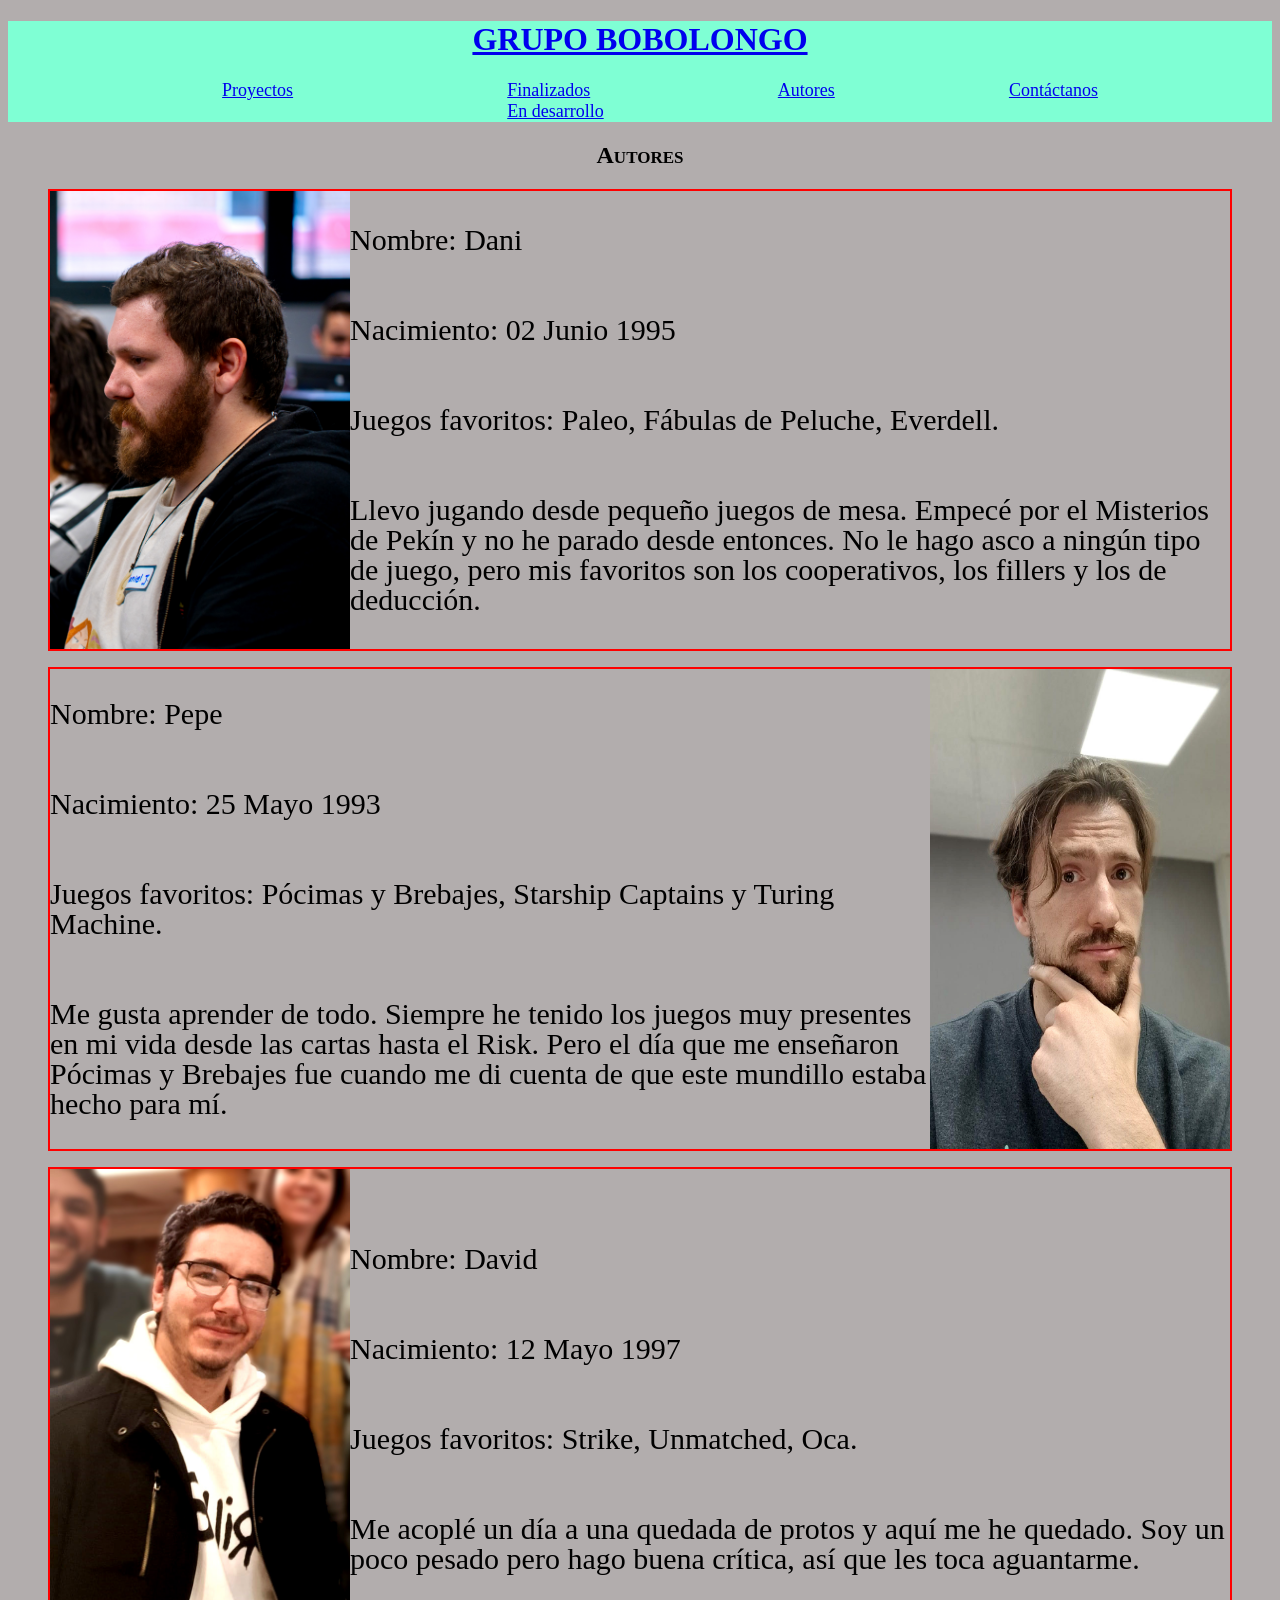
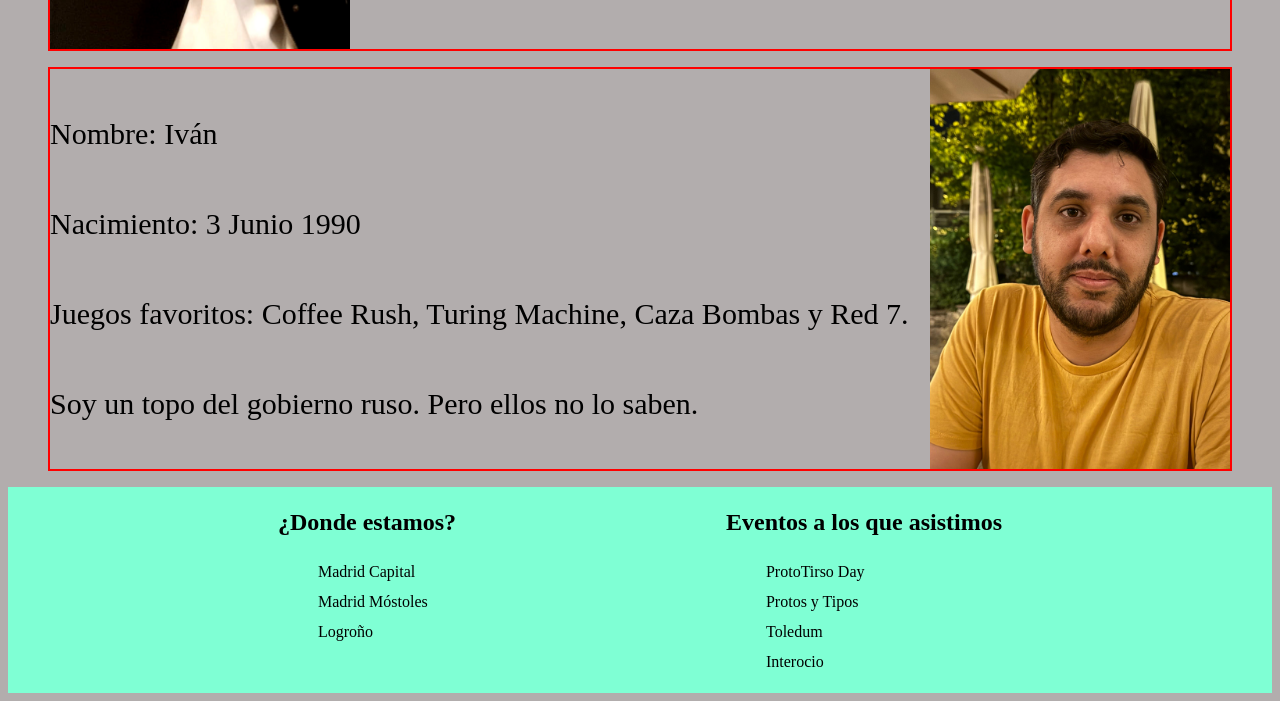
==== autores.html @ 8ead2f22 "First commit" ====
<!DOCTYPE html>
<html lang="es">
<head>
    <meta charset="UTF-8">
    <meta name="viewport" content="width=device-width, initial-scale=1.0">
    <title>Autores Grupo Bobolongo</title>
    <link rel="stylesheet" href="style.css">
</head>
<body>
    <header>
        <h1 style="color:blue"><a href="index.html">GRUPO BOBOLONGO</a></h1>
            <ul> 
                <li> <a href="proyectos.html"> Proyectos </a></li>
                    <ul>
                        <li> <a href="finalizados.html"> Finalizados </a></li>
                        <li> <a href="endesarrollo.html"> En desarrollo </a></li>
                    </ul>
                <li> <a href="autores.html"> Autores </a></li>
                <li> <a href="contacto.html"> Contáctanos </a></li>
            </ul>
    </header>

    <section id="autores">
        <h1>Autores</h1>
            <div>
                
                <figure id="fotodani">
                    <img src="Recursos/Autor Dani.jpg" alt="Foto del autor Dani" title="Imagen del autor Dani" width="300px">
                        <figcaption>
                            <p>Nombre: Dani</p>

                            <p>Nacimiento: 02 Junio 1995</p>

                            <p>Juegos favoritos: Paleo, Fábulas de Peluche, Everdell.</p>

                            <p>Llevo jugando desde pequeño juegos de mesa. Empecé por el Misterios de Pekín y no he parado desde entonces. No le hago asco a ningún tipo de juego, pero mis favoritos son los cooperativos, los fillers y los de deducción.</p>

                        </figcaption>
                </figure>

                <figure id="fotopepe">
                    <img src="Recursos/Autor Pepe.jpg" alt="Foto del autor Pepe" title="Imagen del autor Pepe" width="300px">
                        <figcaption>
                            <p>Nombre: Pepe</p>

                            <p>Nacimiento: 25 Mayo 1993</p>

                            <p>Juegos favoritos: Pócimas y Brebajes, Starship Captains y Turing Machine.</p>

                            <p>Me gusta aprender de todo. Siempre he tenido los juegos muy presentes en mi vida desde las cartas hasta el Risk. Pero el día que me enseñaron Pócimas y Brebajes fue cuando me di cuenta de que este mundillo estaba hecho para mí.</p>
                        
                        </figcaption>
                </figure>

                <figure id="fotodavid">
                    <img src="Recursos/Autor David.jpg" alt="Foto del autor David" title="Imagen del autor David" width="300px">
                        <figcaption>
                            <p>Nombre: David</p>

                            <p>Nacimiento: 12 Mayo 1997</p>

                            <p>Juegos favoritos: Strike, Unmatched, Oca.</p>

                            <p>Me acoplé un día a una quedada de protos y aquí me he quedado. Soy un poco pesado pero hago buena crítica, así que les toca aguantarme.</p>
                        
                        </figcaption>
                </figure>

                <figure id="fotoivan">
                    <img src="Recursos/Autor Iván.jpeg" alt="Foto del autor Iván" title="Imagen del autor Iván" width="300px">
                        <figcaption>
                            <p>Nombre: Iván</p>

                            <p>Nacimiento: 3 Junio 1990</p>

                            <p>Juegos favoritos: Coffee Rush, Turing Machine, Caza Bombas y Red 7.</p>

                            <p>Soy un topo del gobierno ruso. Pero ellos no lo saben.</p>
                        
                        </figcaption>
                </figure>
            </div>

    </section>
    
</body>

<footer>
    <section>
        <h2>¿Donde estamos?</h2>
            <ul>
                <li>Madrid Capital</li>
                <li>Madrid Móstoles</li>
                <li>Logroño</li>
            </ul>
    </section>
    <section>
        <h2>Eventos a los que asistimos</h2>
            <ul>
                <li>ProtoTirso Day</li>
                <li>Protos y Tipos</li>
                <li>Toledum</li>
                <li>Interocio</li>
            </ul>
    </section>
</footer>
</html>
---- style.css ----
*{
    font-family: calibri;
}

li {
    list-style-type: none;

}

body{
    background-color: rgb(178, 173, 173);
}

header{
    color: black;
    background-color: aquamarine;
}

body > header > ul{
    display: flex;
    font-size: large;
    justify-content: space-evenly;
    flex-wrap: wrap;
}

h1{
    display: flex;
    justify-content: center;
    font-variant-caps: small-caps;
}

/*BODY PÁGINA PRINCIPAL*/

body > main > div{
    text-align: justify;
    background-color: white;
    padding: auto;
}

/*-------------------------*/

/*PROYECTOS*/

#proyectos{
    display: grid;
    grid-row:inherit;
    justify-content: space-evenly;
}



/*FOTOS DE AUTORES*/

figcaption{
    display: flex;
    flex-direction: column;
    justify-content: center;
    font-size: 30px;
    line-height: 30px;
    flex-grow: 1;
}

#fotodani{
    display: flex;
    flex-direction: row;
    border: 2px solid red;
}

#fotopepe{
    display: flex;
    flex-direction: row-reverse;
    border: 2px solid red;
}

#fotodavid{
    display: flex;
    flex-direction: row;
    border: 2px solid red;
}

#fotoivan{
    display: flex;
    flex-direction: row-reverse;
    border: 2px solid red;
}

/*-------------------------*/

p{
    padding-bottom: -10px;
}


footer{
    color: black;
    background-color: aquamarine;
    display: flex;
    flex-direction: row;
    justify-content: space-evenly;
    line-height: 30px;

}
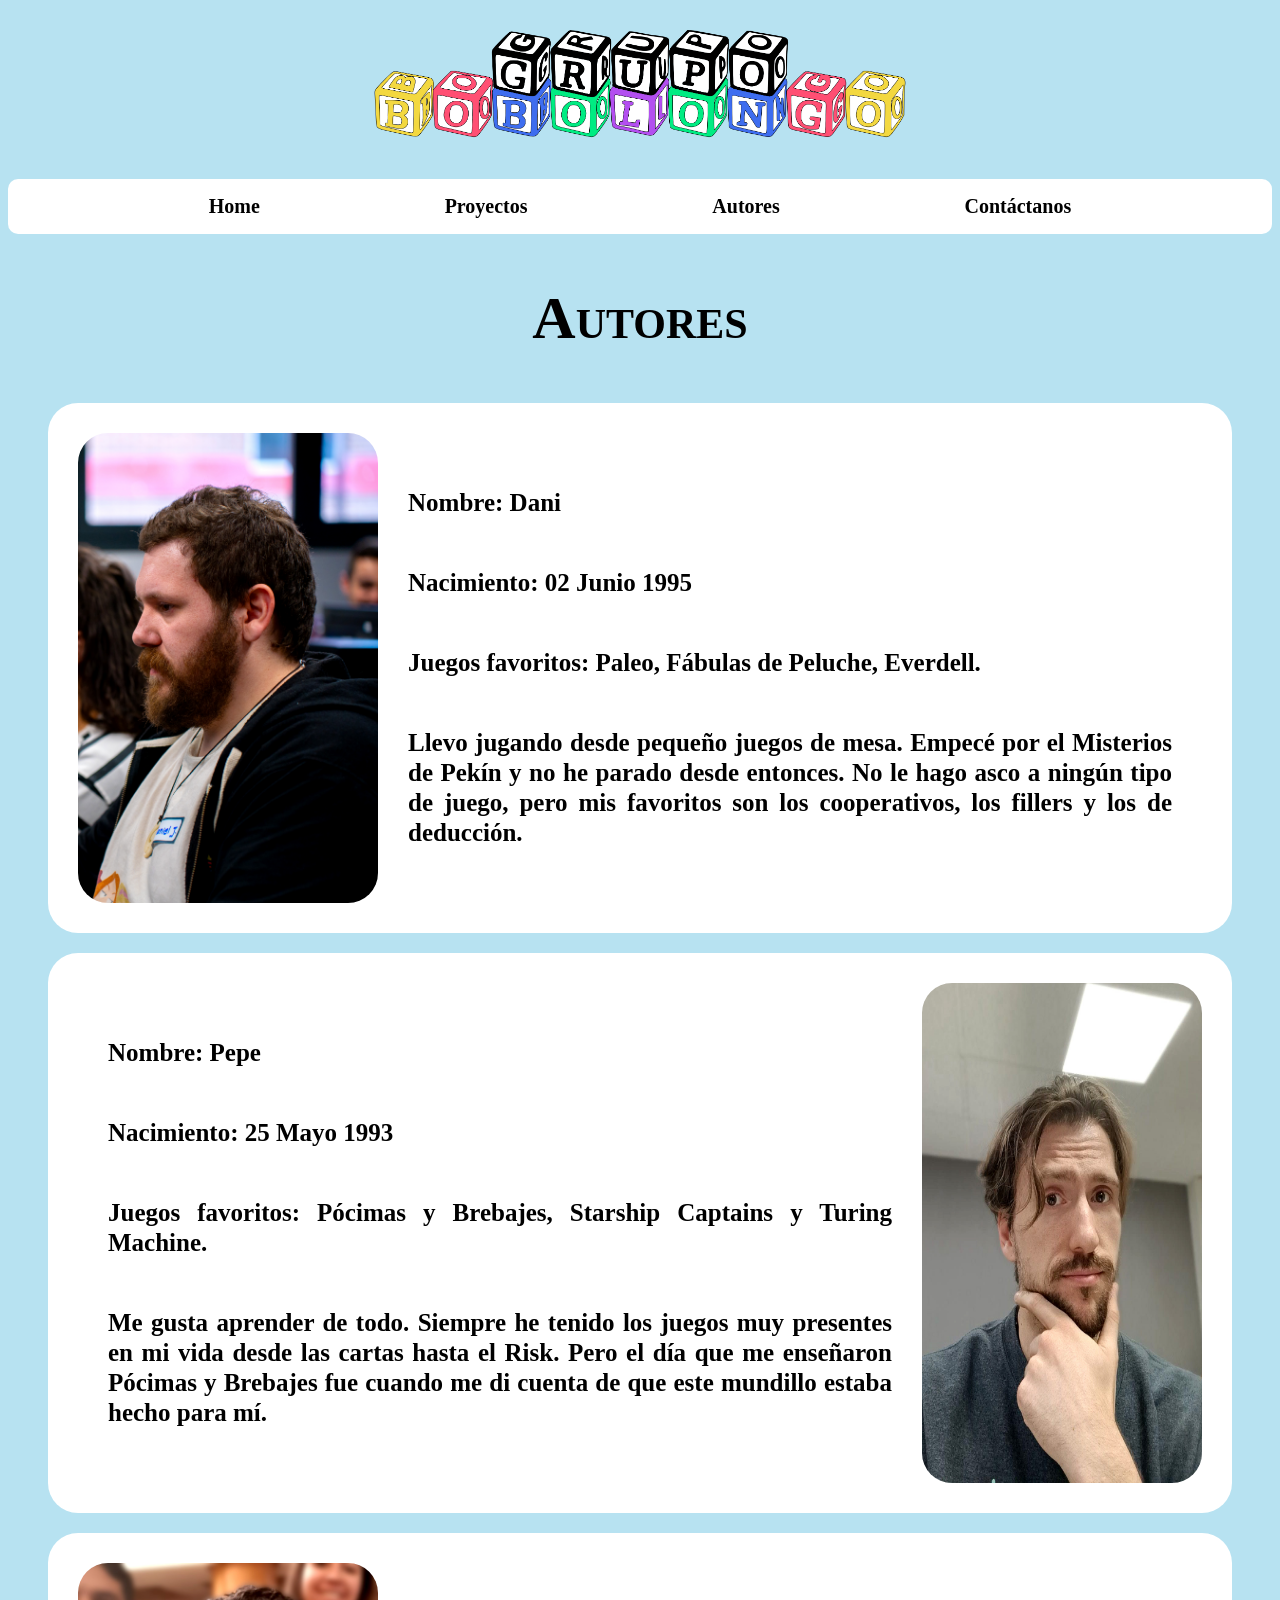
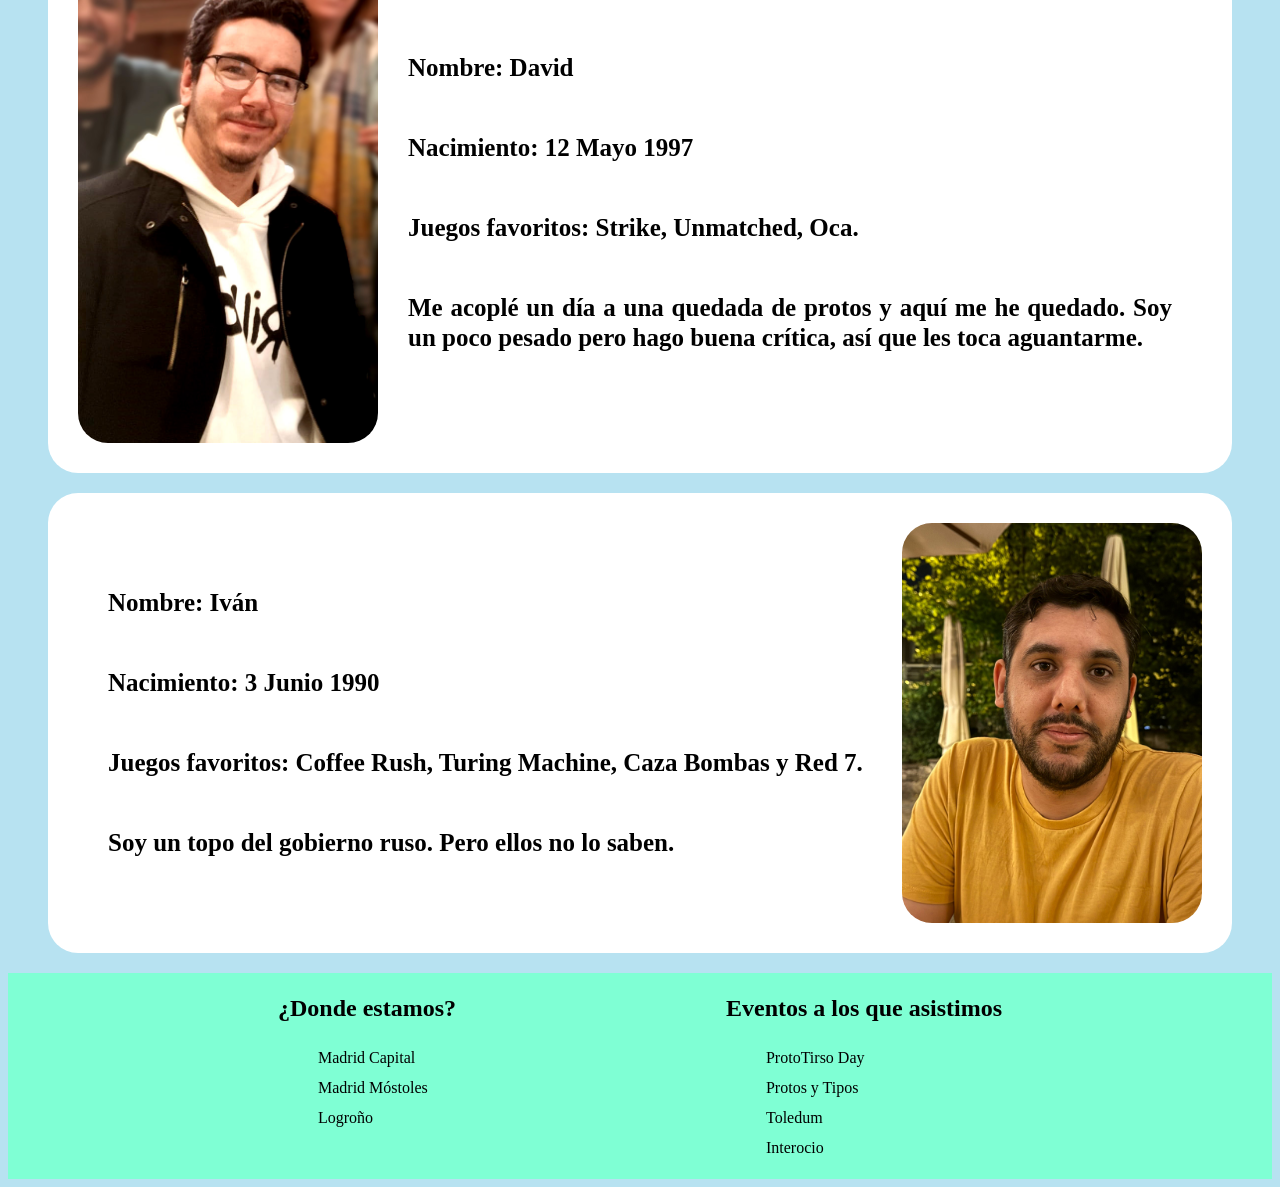
==== commit b738f671: "Actualización 12/12/25" ====
--- a/autores.html
+++ b/autores.html
@@ -8,16 +8,18 @@
 </head>
 <body>
     <header>
-        <h1 style="color:blue"><a href="index.html">GRUPO BOBOLONGO</a></h1>
+        <a href="index.html" id="cabecera">
+            <img src="Recursos/Grupo Bobolongo Logo.png" alt="Logo Grupo Bobolongo" title="Logo Grupo Bobolongo" width="550px">
+        </a>
+
+        <nav>
             <ul> 
+                <li> <a href="index.html"> Home </a></li>
                 <li> <a href="proyectos.html"> Proyectos </a></li>
-                    <ul>
-                        <li> <a href="finalizados.html"> Finalizados </a></li>
-                        <li> <a href="endesarrollo.html"> En desarrollo </a></li>
-                    </ul>
                 <li> <a href="autores.html"> Autores </a></li>
                 <li> <a href="contacto.html"> Contáctanos </a></li>
             </ul>
+        </nav>
     </header>
 
     <section id="autores">
@@ -39,7 +41,7 @@
                 </figure>
 
                 <figure id="fotopepe">
-                    <img src="Recursos/Autor Pepe.jpg" alt="Foto del autor Pepe" title="Imagen del autor Pepe" width="300px">
+                    <img src="Recursos/Autor Pepe.jpg" alt="Foto del autor Pepe" title="Imagen del autor Pepe" width="280px">
                         <figcaption>
                             <p>Nombre: Pepe</p>
 
--- a/style.css
+++ b/style.css
@@ -7,55 +7,113 @@
 
 }
 
+a{
+text-decoration: none;
+color: black;
+}
+
 body{
-    background-color: rgb(178, 173, 173);
-}
-
-header{
-    color: black;
-    background-color: aquamarine;
-}
-
-body > header > ul{
-    display: flex;
-    font-size: large;
-    justify-content: space-evenly;
-    flex-wrap: wrap;
+    background-color: rgb(183, 226, 241);
 }
 
 h1{
     display: flex;
     justify-content: center;
     font-variant-caps: small-caps;
-}
-
-/*BODY PÁGINA PRINCIPAL*/
-
-body > main > div{
-    text-align: justify;
-    background-color: white;
-    padding: auto;
-}
-
+    font-size: 60px;
+}
+
+img{
+    border-radius: 30px;
+}
+
+/*HEADER*/
+#cabecera{
+    display: flex;
+    justify-content: center;
+    padding: 20px;
+}
+
+
+header >  nav > ul{
+    background-color: white;
+    border: none;
+    color: black;
+    padding: 16px;
+    font-size: 20px;
+    border-radius: 10px;
+    font-weight: bold;
+    display: flex;
+    justify-content: space-evenly;
+    transition: background-color 0.5s ease, color 0.5s ease;
+}
+
+header >  nav > ul li a:hover{
+    text-decoration: none;
+    background-color: aquamarine;
+    padding: 10px;
+    border-radius: 15px;
+}
+/*-------------------------*/
+
+/*APARTADO QUIÉNES SOMOS*/
+#quienes_somos{
+    display: flex;
+    flex-direction: row;
+    text-align: justify;
+    align-items: center;
+    background-color: white;
+    padding: 30px;
+    border-radius: 30px;
+    font-size: 20px;
+    font-weight: bold;
+    margin: 30px;
+}
+
+#quienes_somos p{
+    display: flex;
+    text-align: justify;
+    flex-wrap: wrap;
+    margin-left: 30px;
+    font-size: 25px;
+}
 /*-------------------------*/
 
 /*PROYECTOS*/
-
-#proyectos{
-    display: grid;
-    grid-row:inherit;
+.proyectos{
+    display: flex;
+    flex-direction: row;
+    flex-wrap: wrap;
     justify-content: space-evenly;
-}
-
-
+    text-align: center;
+    padding: 25px;
+}
+
+.proyectos a{
+    display: flex;
+    flex-wrap: wrap;
+    background-color: white;
+    text-align: center;
+    font-size: 20px;
+    font-variant-caps: small-caps;
+    font-weight: bold;
+    border-radius: 30px;
+    transition: transform 0.6s ease;
+}
+.proyectos a:hover{
+    color: white;
+    background-color: blueviolet;
+    transform: translateY(-8px); 
+}
+/*-------------------------*/
 
 /*FOTOS DE AUTORES*/
-
 figcaption{
     display: flex;
     flex-direction: column;
     justify-content: center;
-    font-size: 30px;
+    padding: 30px;
+    font-size: 25px;
     line-height: 30px;
     flex-grow: 1;
 }
@@ -63,34 +121,115 @@
 #fotodani{
     display: flex;
     flex-direction: row;
-    border: 2px solid red;
+    text-align: justify;
+    padding: 30px;
+    background-color: white;
+    border-radius: 30px;
+    font-size: 20px;
+    font-weight: bold;
+    transition: transform 0.6s ease;
+}
+#fotodani:hover{
+    color: white;
+    background-color: blueviolet;
+    transform: translateY(-8px);   
 }
 
 #fotopepe{
     display: flex;
     flex-direction: row-reverse;
-    border: 2px solid red;
-}
+    text-align: justify;
+    padding: 30px;
+    background-color: white;
+    border-radius: 30px;
+    font-size: 20px;
+    font-weight: bold;
+    transition: transform 0.6s ease;
+}
+#fotopepe:hover{
+    color: white;
+    background-color: blueviolet;
+    transform: translateY(-8px);   
+}
+
 
 #fotodavid{
     display: flex;
     flex-direction: row;
-    border: 2px solid red;
+    text-align: justify;
+    padding: 30px;
+    background-color: white;
+    border-radius: 30px;
+    font-size: 20px;
+    font-weight: bold;
+    transition: transform 0.6s ease;
+}
+#fotodavid:hover{
+    color: white;
+    background-color: blueviolet;
+    transform: translateY(-8px);   
 }
 
 #fotoivan{
     display: flex;
     flex-direction: row-reverse;
-    border: 2px solid red;
-}
-
+    text-align: justify;
+    padding: 30px;
+    background-color: white;
+    border-radius: 30px;
+    font-size: 20px;
+    font-weight: bold;
+    transition: transform 0.6s ease;
+}
+#fotoivan:hover{
+    color: white;
+    background-color: blueviolet;
+    transform: translateY(-8px);   
+}
 /*-------------------------*/
 
 p{
     padding-bottom: -10px;
 }
 
-
+/*CONTACTO*/
+form {
+    display: flex;
+    flex-direction: column;
+    gap: 20px;
+}
+
+.consulta{
+    font-size: 20px;
+    text-align: center;
+}
+
+#contacto {
+    max-width: 600px;
+    margin: 0 auto;
+    margin-bottom: 30px;
+    margin-top: 30px;
+    background-color: white;
+    padding: 30px;
+    border-radius: 30px;
+}
+
+label {
+    font-weight: bold;
+    margin-bottom: 5px;
+}
+
+input, textarea {
+    padding: 13px;
+    border: 1px solid #ccc;
+    border-radius: 20px;
+    font-size: 15px;
+  
+}
+
+/*-------------------------*/
+
+/*FOOTER*/
 footer{
     color: black;
     background-color: aquamarine;
@@ -98,5 +237,26 @@
     flex-direction: row;
     justify-content: space-evenly;
     line-height: 30px;
-
-}
+}
+/*-------------------------*/
+
+/*PRUEBA DE PÁGINA DE PROTO*/
+#proto{
+    display: flex;
+    padding: 30px;
+    flex-wrap: nowrap;
+    background-color: white;
+    align-items: center;
+    border-radius: 30px;
+    margin-bottom: 50px;
+}
+
+#formularioproto{
+    font-size: 20px;
+    line-height: 35px;
+    padding: 30px;
+    align-items: center;
+}
+
+
+/*-------------------------*/
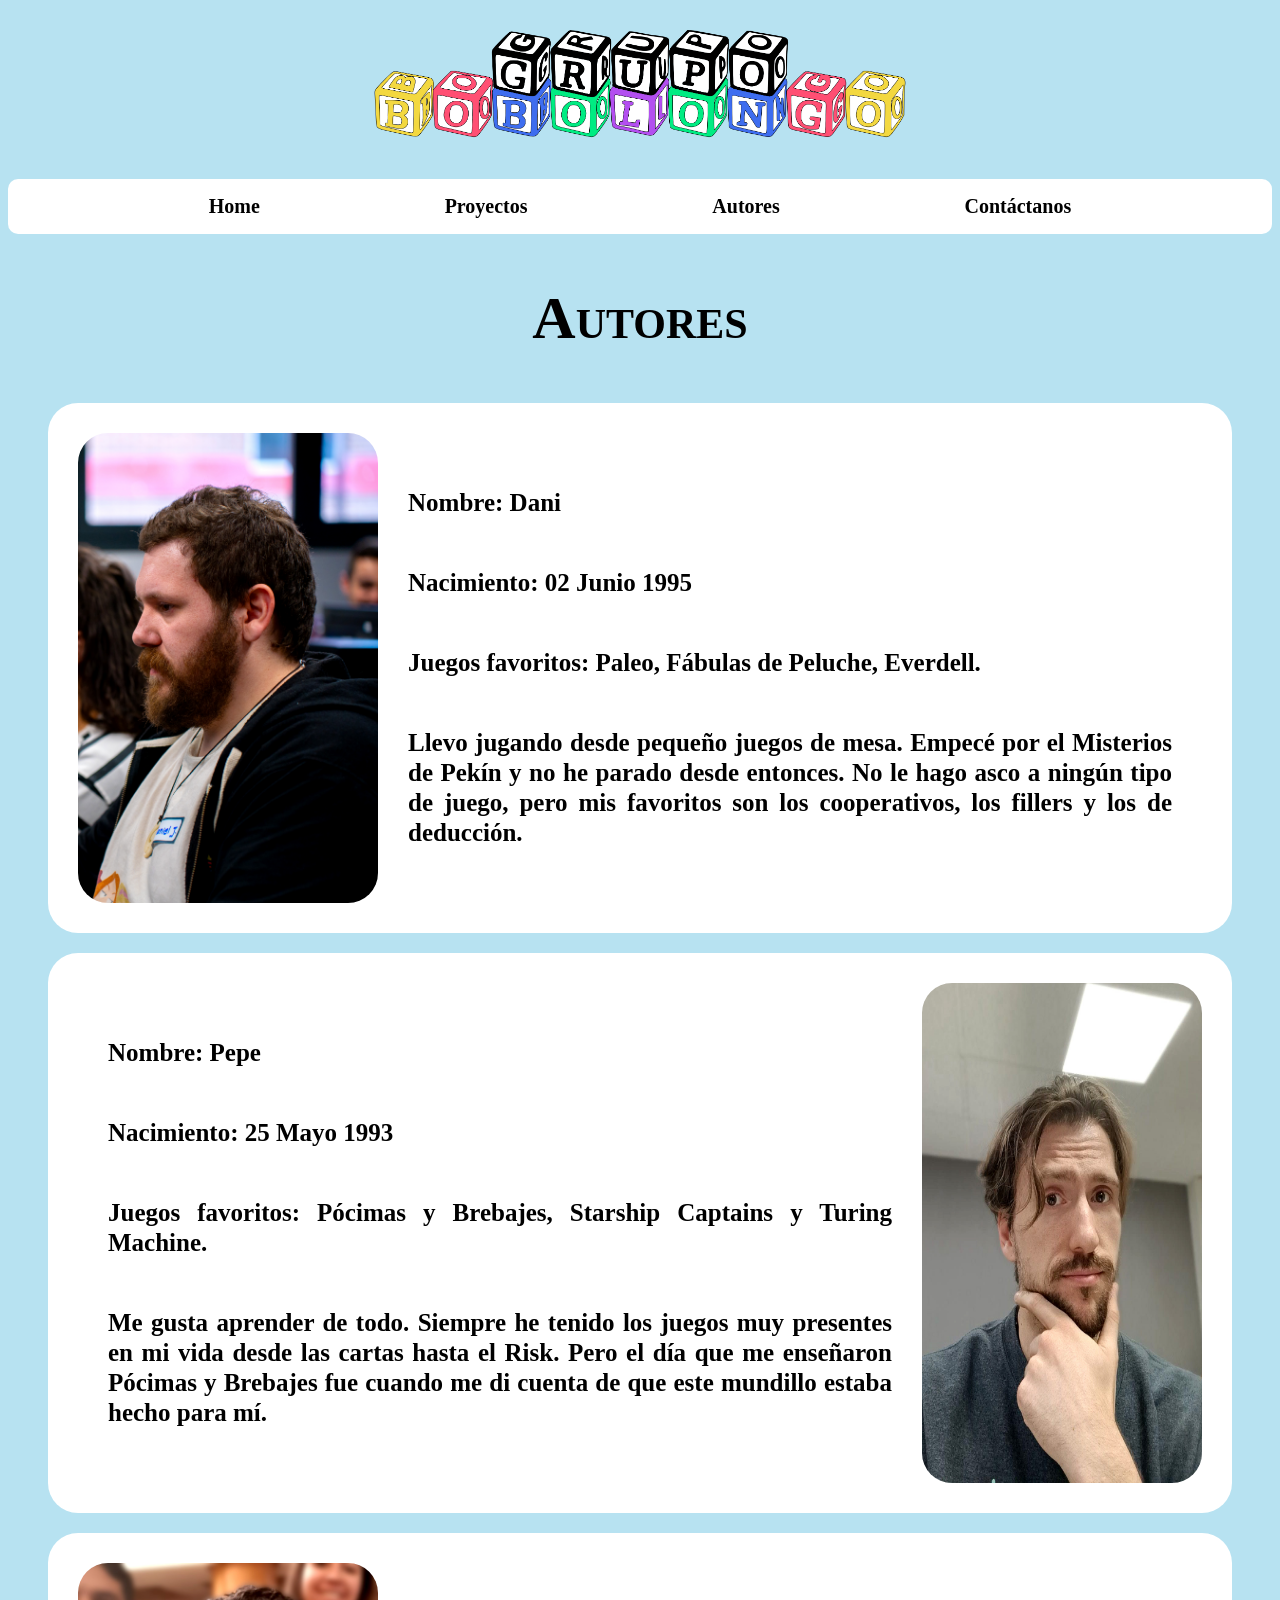
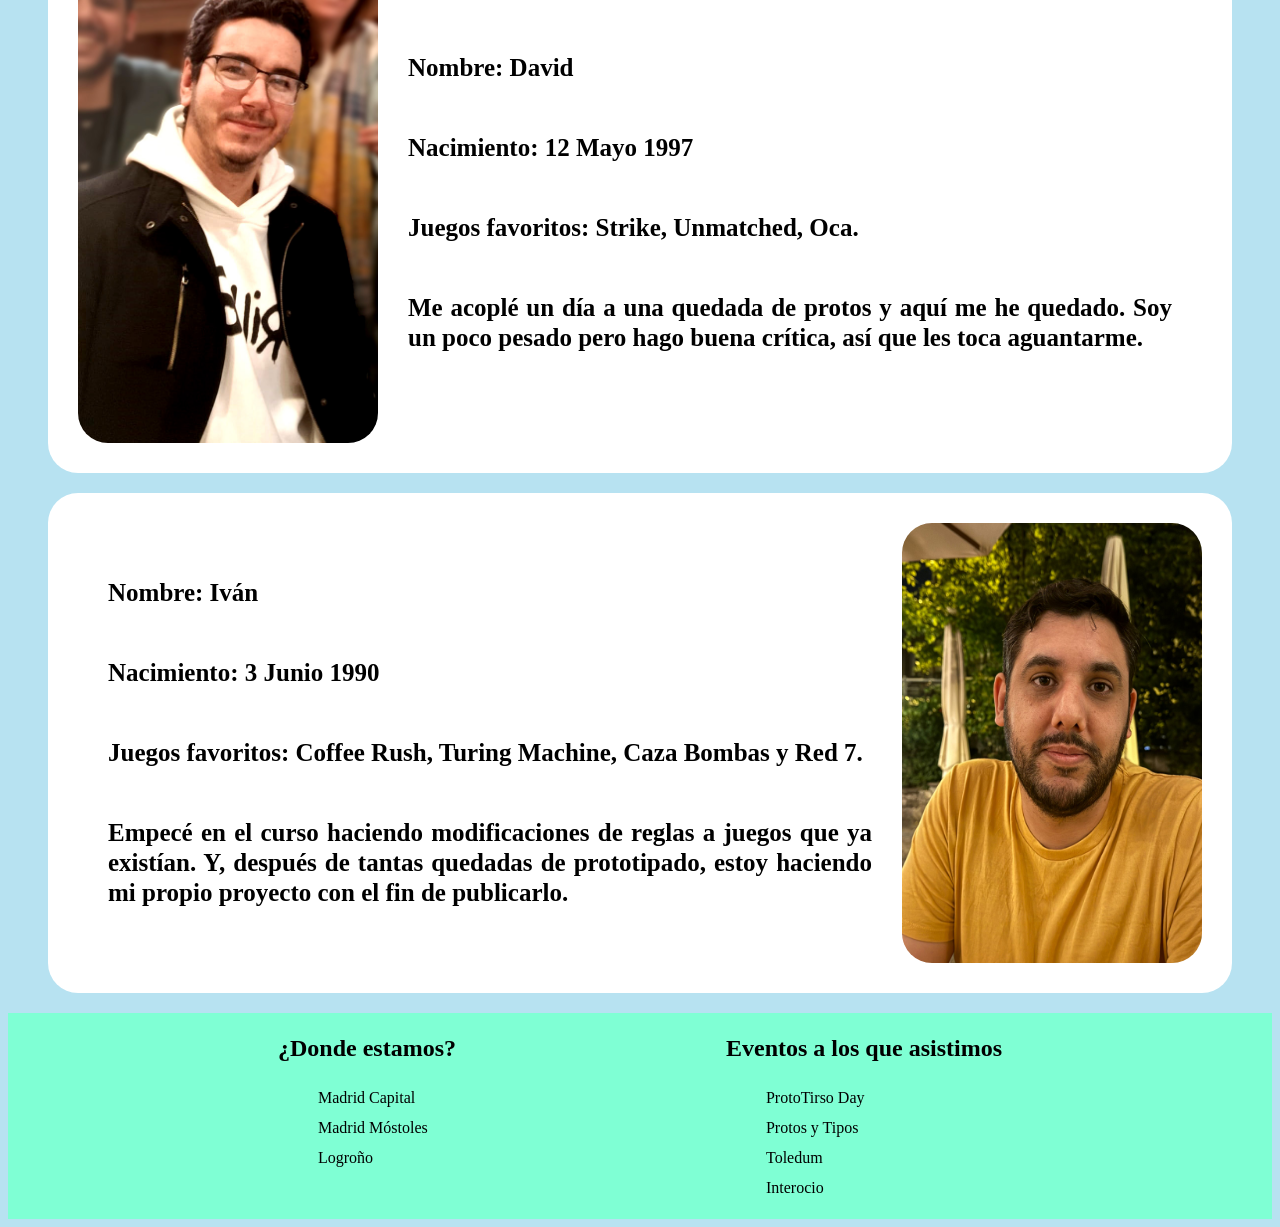
==== commit 780158b9: "Actualización 13-12-25" ====
--- a/autores.html
+++ b/autores.html
@@ -77,7 +77,7 @@
 
                             <p>Juegos favoritos: Coffee Rush, Turing Machine, Caza Bombas y Red 7.</p>
 
-                            <p>Soy un topo del gobierno ruso. Pero ellos no lo saben.</p>
+                            <p>Empecé en el curso haciendo modificaciones de reglas a juegos que ya existían. Y, después de tantas quedadas de prototipado, estoy haciendo mi propio proyecto con el fin de publicarlo.</p>
                         
                         </figcaption>
                 </figure>
--- a/style.css
+++ b/style.css
@@ -240,7 +240,7 @@
 }
 /*-------------------------*/
 
-/*PRUEBA DE PÁGINA DE PROTO*/
+/*PÁGINA DE PROTO*/
 #proto{
     display: flex;
     padding: 30px;
@@ -251,12 +251,18 @@
     margin-bottom: 50px;
 }
 
-#formularioproto{
-    font-size: 20px;
-    line-height: 35px;
-    padding: 30px;
+.formularioproto{
+    font-size: 19px;
+    line-height: 20px;
     align-items: center;
-}
-
-
-/*-------------------------*/
+    margin-left: 30px;
+}
+
+.descripcionproto{
+    font-size: 19px;
+    line-height: 20px;
+    margin-left: 30px;
+    margin-top: 40px;
+}
+
+/*-------------------------*/
